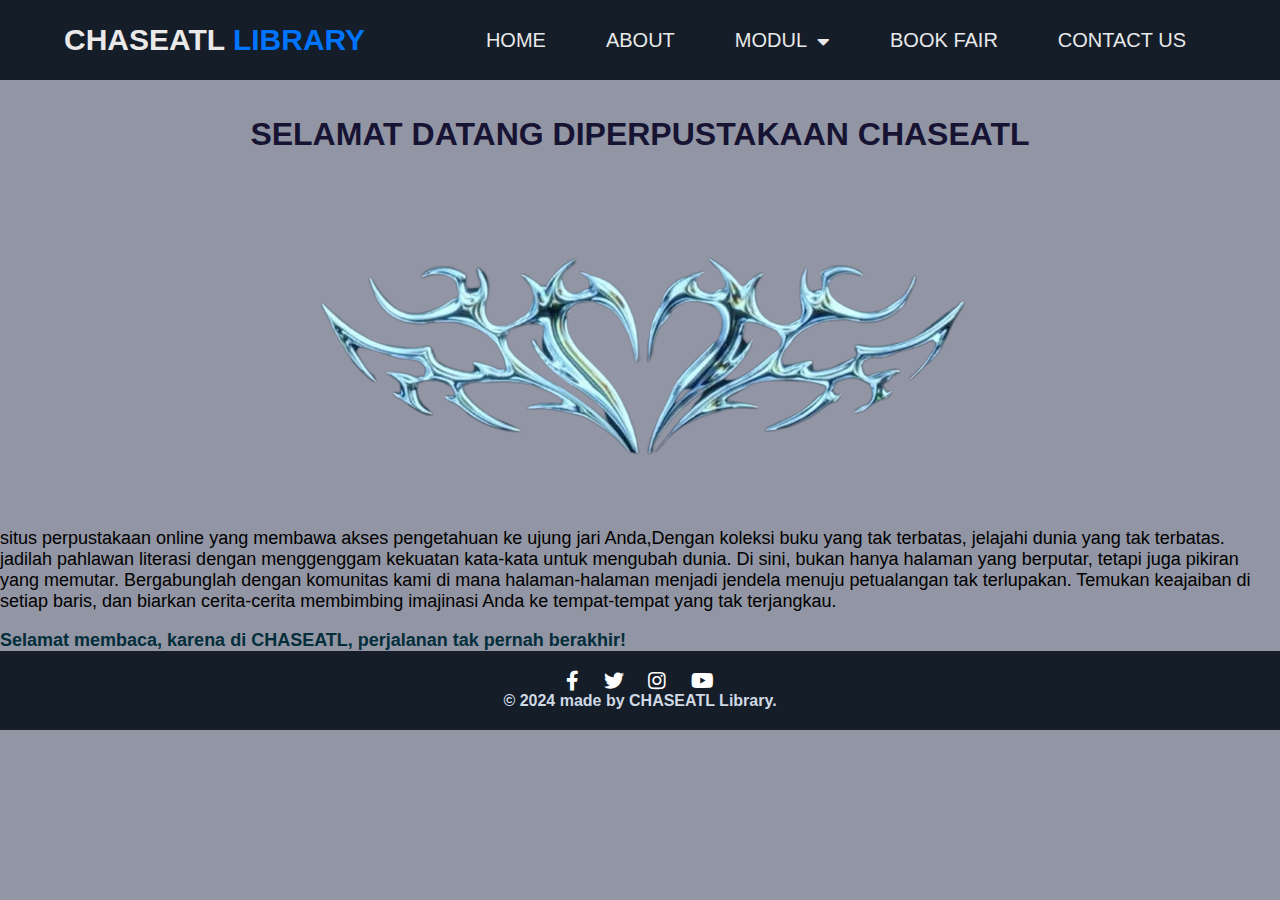
==== index.html @ 22dcc248 "Update index.html" ====
<html lang="en">
  <head>
    <meta charset="UTF-8" />
    <meta name="viewport" content="width=device-width, initial-scale=1.0" />
    <link
      rel="stylesheet"
      href="https://cdnjs.cloudflare.com/ajax/libs/font-awesome/5.15.1/css/all.min.css"
    />
    <link rel="stylesheet" href="style.css" />
    <title>dropdown Menu</title>
  </head>
  <body>
    <div class="menu-bar">
      <h1 class="logo">CHASEATL <span>LIBRARY</span></h1>
      <ul>
        <li><a href="home.html">HOME</a></li>
        <li><a href="about us.html">ABOUT</a></li>
        <li>
          <a href="#">MODUL<i class="fas fa-caret-down"></i></a>
          <div class="dropdown-menu">
            <ul>
              <li>
                <a href="#">MODUL 1 <i class="fas fa-caret-right"></i></a>
                <div class="dropdown-menu-1">
                  <ul>
                    <li><a href="modul1.html">Perpustakaan</a></li>
                    <li><a href="modul 1(2).html">Audio dan Video</a></li>
                  </ul>
                </div>
              </li>
              <li>
                <a href="#">MODUL 2 <i class="fas fa-caret-right"></i></a>
                <div class="dropdown-menu-1">
                  <ul>
                    <li><a href="modul 2(1).html">Form Pribadi</a></li>
                    <li><a href="modul 2(2).html">Form Buku</a></li>
                  </ul>
                </div>
              </li>
              <li><a href="modul 3.html">MODUL 3</a></li>
              <li>
                <a href="#">MODUL 4<i class="fas fa-caret-right"></i></a>
                <div class="dropdown-menu-1">
                  <ul>
                    <li><a href="tabel border.html">Tabel border</a></li>
                    <li><a href="form button.html">Form Button</a></li>
                  </ul>
                </div>
              </li>
              <li><a href="modul 5 js.html">MODUL 5</a></li>
            </ul>
          </div>
        </li>
        <li><a href="#">BOOK FAIR</a></li>
        <li><a href="#">CONTACT US</a></li>
      </ul>
    </div>
    <body>
      <br></br>
      <center><h1><p style="color:rgb(22, 19, 51);">SELAMAT DATANG DIPERPUSTAKAAN CHASEATL</h1></center>
      <center>
        <img src="bg home 3.png"style="width: 800x;height: 447x;">
      </center>
      <body style="background-color: rgb(146, 149, 163);"> 
        <p><font size="4">  situs perpustakaan online yang membawa akses pengetahuan ke ujung jari
          Anda,Dengan koleksi buku yang tak terbatas, jelajahi dunia yang tak
          terbatas. jadilah pahlawan literasi dengan menggenggam kekuatan
          kata-kata untuk mengubah dunia. Di sini, bukan hanya halaman yang
          berputar, tetapi juga pikiran yang memutar. Bergabunglah dengan
          komunitas kami di mana halaman-halaman menjadi jendela menuju
          petualangan tak terlupakan. Temukan keajaiban di setiap baris, dan
          biarkan cerita-cerita membimbing imajinasi Anda ke tempat-tempat yang
          tak terjangkau.</font>
          <br></br>
      <p><font size="4"><p style="color:rgb(3, 46, 59);">
        <b>Selamat membaca, karena di CHASEATL, perjalanan tak pernah berakhir!
      </p></font>
    <!DOCTYPE html>
    <html lang="en">
      <head>
        <meta charset="UTF-8" />
        <meta name="viewport" content="width=device-width, initial-scale=1.0" />
        <title>Footer Perpustakaan</title>
        <!-- Tambahkan Font Awesome CSS -->
        <link
          rel="stylesheet"
          href="https://cdnjs.cloudflare.com/ajax/libs/font-awesome/5.15.4/css/all.min.css"
          integrity="sha512-nR1c4E3x7Vax+p3Q7z4e5fVpkRuknSCwMZYemDAPFEid+FW/tEWT8kGz0FfIQ4l+cMmz6z4LZBj71E8J9a3qKw=="
          crossorigin="anonymous"
          referrerpolicy="no-referrer"
        />
        <style>
          body {
            font-family: Arial, sans-serif;
            margin: 0;
            padding: 0;
          }

          footer {
            background-color: #141d28;
            color: #cfd9e4;
            padding: 20px 0;
            text-align: center;
          }

          .social-media {
            list-style-type: none;
            padding: 0;
          }

          .social-media li {
            display: inline-block;
            margin: 0 10px;
          }

          .social-media li a {
            color: #fff;
            font-size: 20px;
            text-decoration: none;
          }
        </style>
      </head>
      <body>
        <!-- Konten website di sini -->

        <footer>
          <ul class="social-media">
            <li>
              <a href="http://facebook.com/ChaseAtlantic"><i class="fab fa-facebook-f"></i></a>
            </li>
            <li>
              <a href="https://x.com/ChaseAtlantic"><i class="fab fa-twitter"></i></a>
            </li>
            <li>
              <a href="https://www.instagram.com/chaseatlantic?igsh=NHZodzY4cXJscTN0"><i class="fab fa-instagram"></i></a>
            </li>
            <li>
              <a href="https://youtube.com/@chaseatlantic?si=rGFkRteSnaKxdk2x"><i class="fab fa-youtube"></i></a>
            </li>
          </ul>
          <p>&copy; 2024 made by CHASEATL Library.</p>
        </footer>
      </body>
    </html>
---- style.css ----
:root {
  --color-primary: #0073ff;
  --color-white: #e9e9e9;
  --color-black: #141d28;
  --color-black-1: #212b38;
}

* {
  margin: 0;
  padding: 0;
  box-sizing: border-box;
}

body {
  font-family: sans-serif;
}

.logo {
  color: var(--color-white);
  font-size: 30px;
}

.logo span {
  color: var(--color-primary);
}

.menu-bar {
  background-color: var(--color-black);
  height: 80px;
  width: 100%;
  display: flex;
  justify-content: space-between;
  align-items: center;
  padding: 0 5%;

  position: relative;
}

.menu-bar ul {
  list-style: none;
  display: flex;
}

.menu-bar ul li {
  /* width: 120px; */
  padding: 10px 30px;
  /* text-align: center; */

  position: relative;
}

.menu-bar ul li a {
  font-size: 20px;
  color: var(--color-white);
  text-decoration: none;

  transition: all 0.3s;
}

.menu-bar ul li a:hover {
  color: var(--color-primary);
}

.fas {
  float: right;
  margin-left: 10px;
  padding-top: 3px;
}

/* dropdown menu style */
.dropdown-menu {
  display: none;
}

.menu-bar ul li:hover .dropdown-menu {
  display: block;
  position: absolute;
  left: 0;
  top: 100%;
  background-color: var(--color-black);
}

.menu-bar ul li:hover .dropdown-menu ul {
  display: block;
  margin: 10px;
}

.menu-bar ul li:hover .dropdown-menu ul li {
  width: 150px;
  padding: 10px;
}

.dropdown-menu-1 {
  display: none;
}

.dropdown-menu ul li:hover .dropdown-menu-1 {
  display: block;
  position: absolute;
  left: 150px;
  top: 0;
  background-color: var(--color-black);
}

.hero {
  height: calc(100vh - 80px);
  background-image: url(./bg.jpg);
  background-position: center;
}
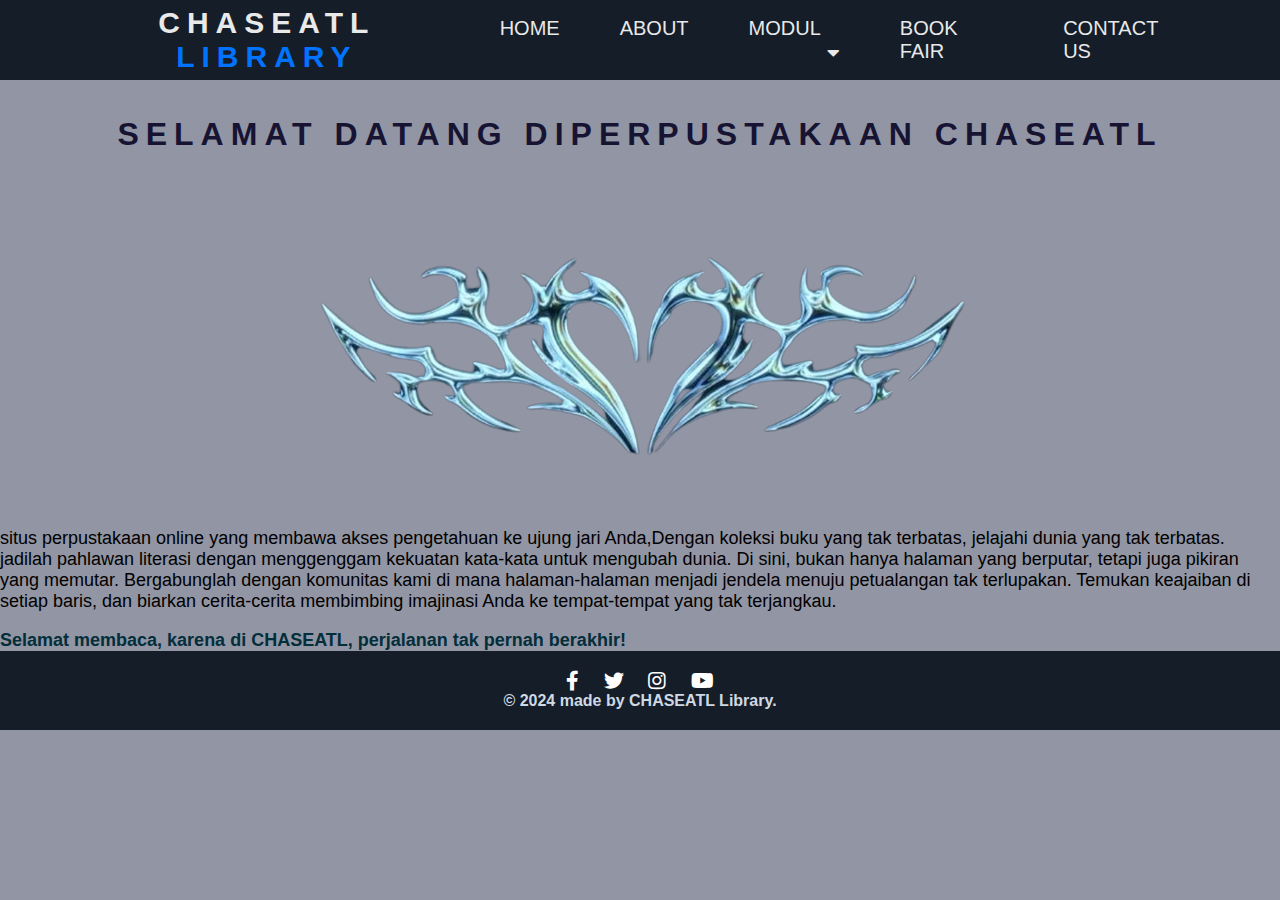
==== commit 8731fd1f: "Update index.html" ====
--- a/index.html
+++ b/index.html
@@ -7,7 +7,7 @@
       href="https://cdnjs.cloudflare.com/ajax/libs/font-awesome/5.15.1/css/all.min.css"
     />
     <link rel="stylesheet" href="style.css" />
-    <title>dropdown Menu</title>
+    <title>PERPUSTAKAAN CHASEATL</title>
   </head>
   <body>
     <div class="menu-bar">
@@ -51,8 +51,8 @@
             </ul>
           </div>
         </li>
-        <li><a href="#">BOOK FAIR</a></li>
-        <li><a href="#">CONTACT US</a></li>
+        <li><a href="BOOKFAIR.html">BOOK FAIR</a></li>
+        <li><a href="contact us.html">CONTACT US</a></li>
       </ul>
     </div>
     <body>
--- a/style.css
+++ b/style.css
@@ -70,6 +70,12 @@
 /* dropdown menu style */
 .dropdown-menu {
   display: none;
+  position: fixed;
+  z-index: 1;
+  top: 0;
+  width: 100%;
+  margin: 0;
+  padding: 0;
 }
 
 .menu-bar ul li:hover .dropdown-menu {
@@ -107,3 +113,387 @@
   background-image: url(./bg.jpg);
   background-position: center;
 }
+body {
+  font-family: Arial, Helvetica, sans-serif;
+  margin: 0;
+}
+
+html {
+  box-sizing: border-box;
+}
+
+*,
+*:before,
+*:after {
+  box-sizing: inherit;
+}
+
+.column {
+  float: left;
+  width: 33.3%;
+  margin-bottom: 16px;
+  padding: 0 8px;
+}
+
+.card {
+  box-shadow: 0 4px 8px 0 rgba(0, 0, 0, 0.2);
+  margin: 8px;
+}
+
+.about-section {
+  padding: 50px;
+  text-align: center;
+  background-color: #474e5d;
+  color: white;
+}
+
+.container {
+  padding: 0 16px;
+}
+
+.container::after,
+.row::after {
+  content: "";
+  clear: both;
+  display: table;
+}
+
+.title {
+  color: grey;
+}
+
+.button {
+  border: none;
+  outline: 0;
+  display: inline-block;
+  padding: 8px;
+  color: white;
+  background-color: #000;
+  text-align: center;
+  cursor: pointer;
+  width: 100%;
+}
+
+.button:hover {
+  background-color: #555;
+}
+
+@media screen and (max-width: 650px) {
+  .column {
+    width: 100%;
+    display: block;
+  }
+}
+.button {
+  border-radius: 4px;
+  background-color: #0a133b;
+  border: none;
+  color: #ffffff;
+  text-align: center;
+  font-size: 25px;
+  padding: 15px;
+  width: 150px;
+  transition: all 0.5s;
+  cursor: pointer;
+  margin: 5px;
+}
+
+.button span {
+  cursor: pointer;
+  display: inline-block;
+  position: relative;
+  transition: 0.5s;
+}
+
+.button span:after {
+  content: "\00bb";
+  position: absolute;
+  opacity: 0;
+  top: 0;
+  right: -20px;
+  transition: 0.5s;
+}
+
+.button:hover span {
+  padding-right: 25px;
+}
+
+.button:hover span:after {
+  opacity: 1;
+  right: 0;
+}
+* {
+  box-sizing: border-box;
+}
+
+/* Container needed to position the overlay. Adjust the width as needed */
+.container {
+  position: relative;
+  width: 100%;
+  max-width: 500px;
+}
+
+/* Make the image to responsive */
+.image {
+  display: block;
+  width: 100%;
+  height: auto;
+}
+
+/* The overlay effect - lays on top of the container and over the image */
+.overlay {
+  position: absolute;
+  bottom: 0;
+  background: rgb(0, 0, 0);
+  background: rgba(0, 0, 0, 0.5); /* Black see-through */
+  color: #f1f1f1;
+  width: 92%;
+  transition: 0.5s ease;
+  opacity: 0;
+  color: white;
+  font-size: 20px;
+  padding: 20px;
+  text-align: center;
+}
+
+/* When you mouse over the container, fade in the overlay title */
+.container:hover .overlay {
+  opacity: 1;
+}
+@import url(https://fonts.googleapis.com/css?family=Montserrat:400,700);
+
+html {
+  font-family: "Montserrat", Arial, sans-serif;
+  -ms-text-size-adjust: 100%;
+  -webkit-text-size-adjust: 100%;
+}
+
+body {
+  background: #ebeef3;
+}
+
+button {
+  overflow: visible;
+}
+
+button,
+select {
+  text-transform: none;
+}
+
+button,
+input,
+select,
+textarea {
+  color: #0a284b;
+  font: inherit;
+  margin: 0;
+}
+
+input {
+  line-height: normal;
+}
+
+textarea {
+  overflow: auto;
+}
+
+#container {
+  border: solid 3px #474544;
+  max-width: 768px;
+  margin: 60px auto;
+  position: relative;
+}
+
+form {
+  padding: 37.5px;
+  margin: 50px 0;
+}
+
+h1 {
+  color: #474544;
+  font-size: 32px;
+  font-weight: 700;
+  letter-spacing: 7px;
+  text-align: center;
+  text-transform: uppercase;
+}
+
+.underline {
+  border-bottom: solid 2px #474544;
+  margin: -0.512em auto;
+  width: 80px;
+}
+
+.icon_wrapper {
+  margin: 50px auto 0;
+  width: 100%;
+}
+
+.icon {
+  display: block;
+  fill: #474544;
+  height: 50px;
+  margin: 0 auto;
+  width: 50px;
+}
+
+.email {
+  float: right;
+  width: 45%;
+}
+
+input[type="text"],
+[type="email"],
+select,
+textarea {
+  background: none;
+  border: none;
+  border-bottom: solid 2px #474544;
+  color: #474544;
+  font-size: 1em;
+  font-weight: 400;
+  letter-spacing: 1px;
+  margin: 0em 0 1.875em 0;
+  padding: 0 0 0.875em 0;
+  text-transform: uppercase;
+  width: 100%;
+  -webkit-box-sizing: border-box;
+  -moz-box-sizing: border-box;
+  -ms-box-sizing: border-box;
+  -o-box-sizing: border-box;
+  box-sizing: border-box;
+  -webkit-transition: all 0.3s;
+  -moz-transition: all 0.3s;
+  -ms-transition: all 0.3s;
+  -o-transition: all 0.3s;
+  transition: all 0.3s;
+}
+
+input[type="text"]:focus,
+[type="email"]:focus,
+textarea:focus {
+  outline: none;
+  padding: 0 0 0.875em 0;
+}
+
+.message {
+  float: none;
+}
+
+.name {
+  float: left;
+  width: 45%;
+}
+
+select {
+  background: url("https://cdn4.iconfinder.com/data/icons/ionicons/512/icon-ios7-arrow-down-32.png")
+    no-repeat right;
+  outline: none;
+  -moz-appearance: none;
+  -webkit-appearance: none;
+}
+
+select::-ms-expand {
+  display: none;
+}
+
+.subject {
+  width: 100%;
+}
+
+.telephone {
+  width: 100%;
+}
+
+textarea {
+  line-height: 150%;
+  height: 150px;
+  resize: none;
+  width: 100%;
+}
+
+::-webkit-input-placeholder {
+  color: #474544;
+}
+
+:-moz-placeholder {
+  color: #474544;
+  opacity: 1;
+}
+
+::-moz-placeholder {
+  color: #474544;
+  opacity: 1;
+}
+
+:-ms-input-placeholder {
+  color: #474544;
+}
+
+#form_button {
+  background: none;
+  border: solid 2px #474544;
+  color: #474544;
+  cursor: pointer;
+  display: inline-block;
+  font-family: "Helvetica", Arial, sans-serif;
+  font-size: 0.875em;
+  font-weight: bold;
+  outline: none;
+  padding: 20px 35px;
+  text-transform: uppercase;
+  -webkit-transition: all 0.3s;
+  -moz-transition: all 0.3s;
+  -ms-transition: all 0.3s;
+  -o-transition: all 0.3s;
+  transition: all 0.3s;
+}
+
+#form_button:hover {
+  background: #061130;
+  color: #f2f3eb;
+}
+
+@media screen and (max-width: 768px) {
+  #container {
+    margin: 20px auto;
+    width: 95%;
+  }
+}
+
+@media screen and (max-width: 480px) {
+  h1 {
+    font-size: 26px;
+  }
+
+  .underline {
+    width: 68px;
+  }
+
+  #form_button {
+    padding: 15px 25px;
+  }
+}
+
+@media screen and (max-width: 420px) {
+  h1 {
+    font-size: 18px;
+  }
+
+  .icon {
+    height: 35px;
+    width: 35px;
+  }
+
+  .underline {
+    width: 53px;
+  }
+
+  input[type="text"],
+  [type="email"],
+  select,
+  textarea {
+    font-size: 0.875em;
+  }
+}
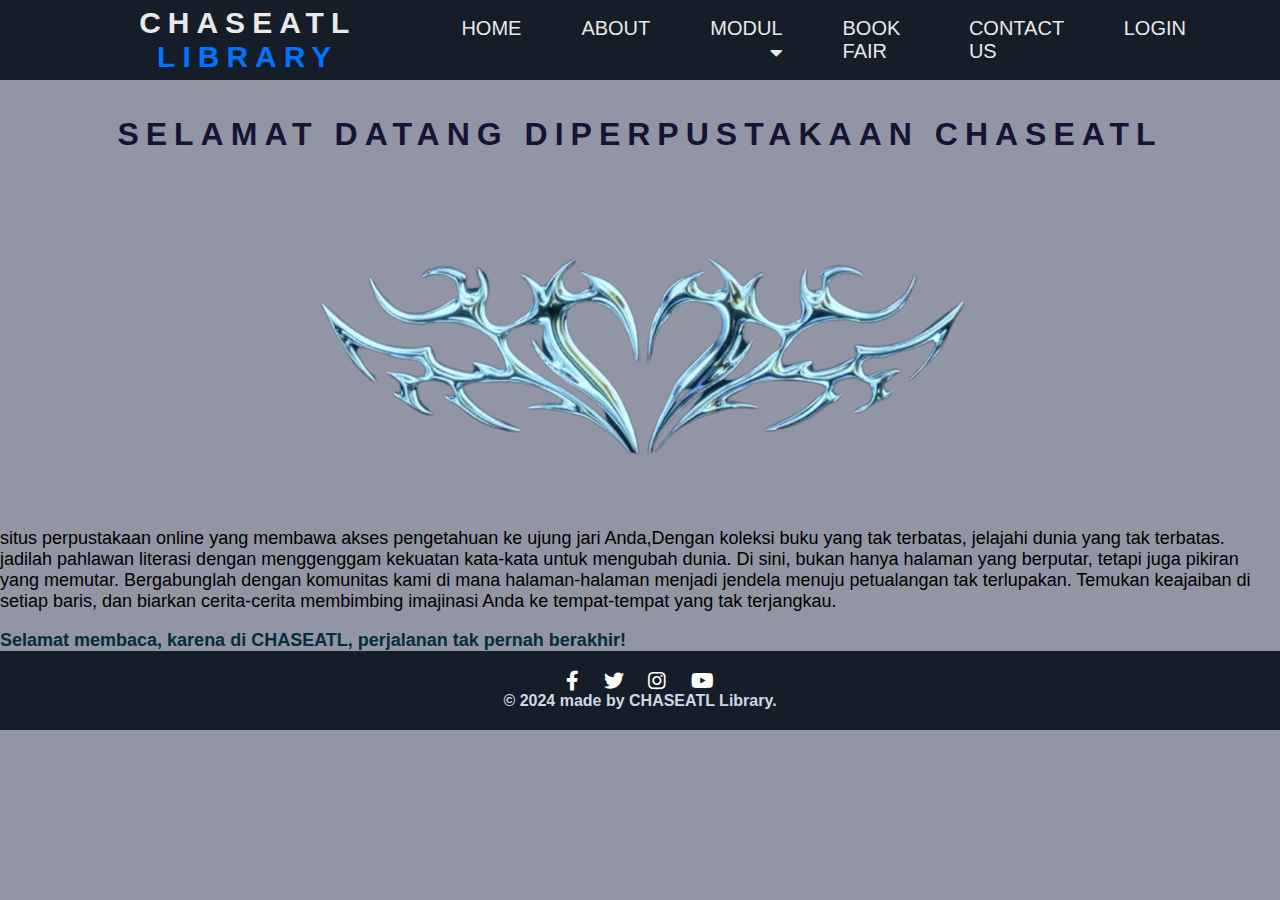
==== commit 94270b27: "Update index.html" ====
--- a/index.html
+++ b/index.html
@@ -53,6 +53,7 @@
         </li>
         <li><a href="BOOKFAIR.html">BOOK FAIR</a></li>
         <li><a href="contact us.html">CONTACT US</a></li>
+        <li><a href="log in.html">LOGIN</a></li>
       </ul>
     </div>
     <body>
--- a/style.css
+++ b/style.css
@@ -306,8 +306,8 @@
 }
 
 form {
-  padding: 37.5px;
-  margin: 50px 0;
+  padding: 0px;
+  margin: 20px;
 }
 
 h1 {
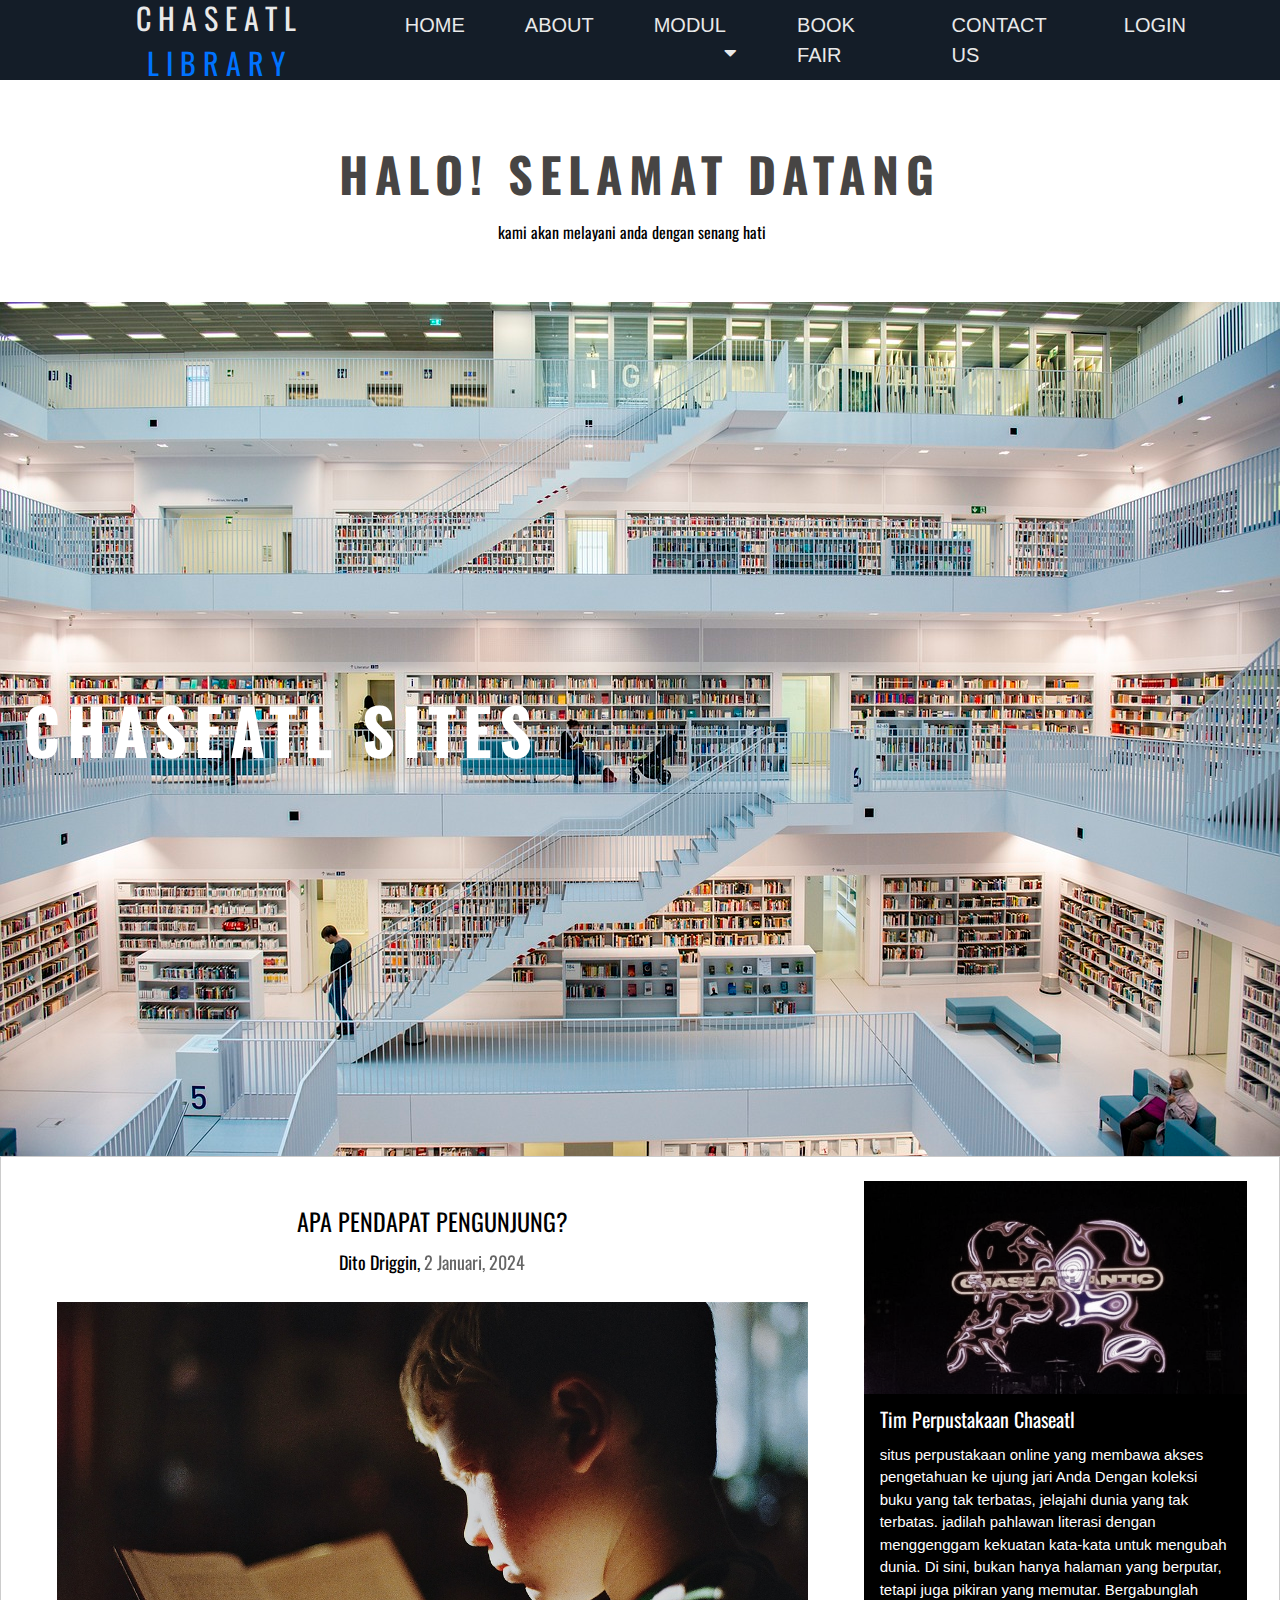
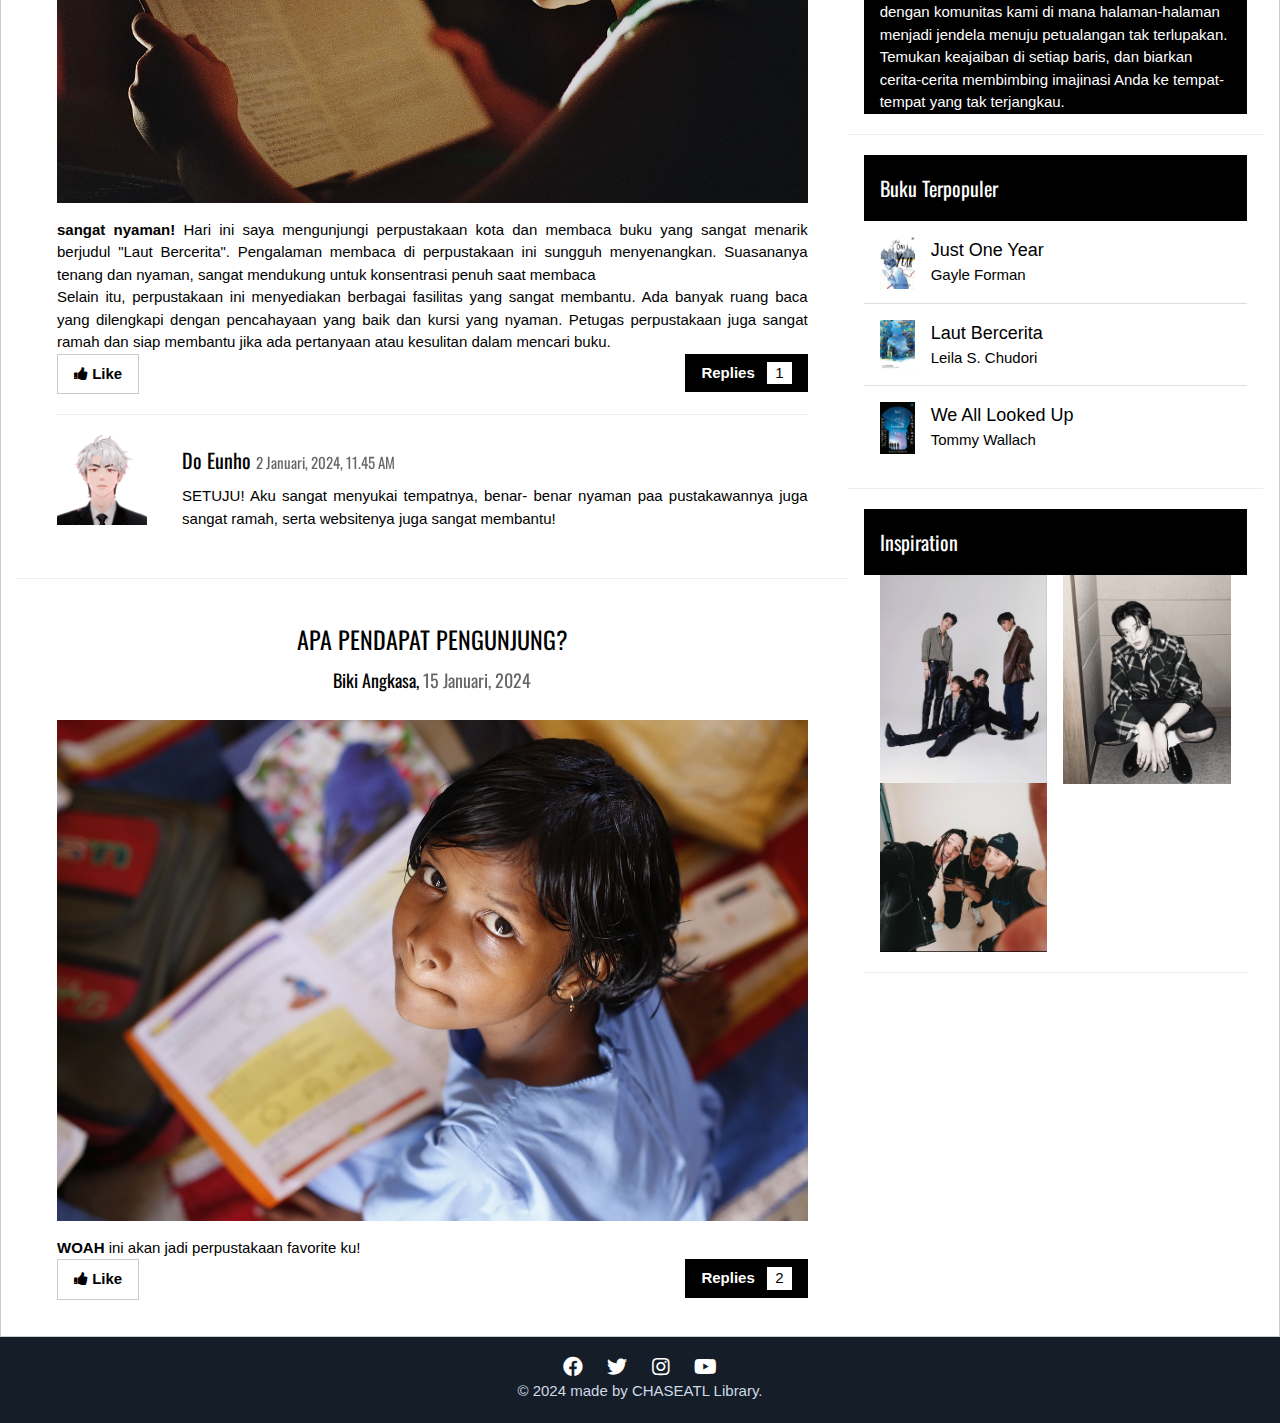
==== commit 1e99be9f: "Update index.html" ====
--- a/index.html
+++ b/index.html
@@ -1,145 +1,493 @@
-<html lang="en">
+<head>
+  <meta charset="UTF-8" />
+  <meta name="viewport" content="width=device-width, initial-scale=1.0" />
+  <link
+    rel="stylesheet"
+    href="https://cdnjs.cloudflare.com/ajax/libs/font-awesome/5.15.1/css/all.min.css"
+  />
+  <link rel="stylesheet" href="style.css" />
+  <title>Home Chaseatl</title>
+  <style type="text/css" id="operaUserStyle"></style>
+  <style type="text/css"></style>
+</head>
+<body
+  style="background-color: rgb(255, 255, 255)"
+  data-new-gr-c-s-check-loaded="14.1184.0"
+  data-gr-ext-installed=""
+>
+  <div class="menu-bar">
+    <h1 class="logo">CHASEATL <span>LIBRARY</span></h1>
+    <ul>
+      <li><a href="home.html">HOME</a></li>
+      <li><a href="about us.html">ABOUT</a></li>
+      <li>
+        <a href="#">MODUL<i class="fas fa-caret-down"></i></a>
+        <div class="dropdown-menu">
+          <ul>
+            <li>
+              <a href="#">MODUL 1 <i class="fas fa-caret-right"></i></a>
+              <div class="dropdown-menu-1">
+                <ul>
+                  <li><a href="modul1.html">Perpustakaan</a></li>
+                  <li><a href="modul 1(2).html">Audio dan Video</a></li>
+                </ul>
+              </div>
+            </li>
+            <li>
+              <a href="#">MODUL 2 <i class="fas fa-caret-right"></i></a>
+              <div class="dropdown-menu-1">
+                <ul>
+                  <li><a href="modul 2(1).html">Form Pribadi</a></li>
+                  <li><a href="modul 2(2).html">Form Buku</a></li>
+                </ul>
+              </div>
+            </li>
+            <li><a href="modul 3.html">MODUL 3</a></li>
+            <li>
+              <a href="#">MODUL 4<i class="fas fa-caret-right"></i></a>
+              <div class="dropdown-menu-1">
+                <ul>
+                  <li><a href="tabel border.html">Tabel border</a></li>
+                  <li><a href="form button.html">Form Button</a></li>
+                </ul>
+              </div>
+            </li>
+            <li><a href="modul 5 js.html">MODUL 5</a></li>
+            <li><a href="modul8.html">MODUL 8</a></li>
+          </ul>
+        </div>
+      </li>
+      <li><a href="BOOKFAIR.html">BOOK FAIR</a></li>
+      <li><a href="contact us.html">CONTACT US</a></li>
+      <li><a href="log in.html">LOGIN</a></li>
+    </ul>
+  </div>
   <head>
-    <meta charset="UTF-8" />
-    <meta name="viewport" content="width=device-width, initial-scale=1.0" />
-    <link
-      rel="stylesheet"
-      href="https://cdnjs.cloudflare.com/ajax/libs/font-awesome/5.15.1/css/all.min.css"
-    />
-    <link rel="stylesheet" href="style.css" />
-    <title>PERPUSTAKAAN CHASEATL</title>
-  </head>
-  <body>
-    <div class="menu-bar">
-      <h1 class="logo">CHASEATL <span>LIBRARY</span></h1>
-      <ul>
-        <li><a href="home.html">HOME</a></li>
-        <li><a href="about us.html">ABOUT</a></li>
-        <li>
-          <a href="#">MODUL<i class="fas fa-caret-down"></i></a>
-          <div class="dropdown-menu">
-            <ul>
-              <li>
-                <a href="#">MODUL 1 <i class="fas fa-caret-right"></i></a>
-                <div class="dropdown-menu-1">
-                  <ul>
-                    <li><a href="modul1.html">Perpustakaan</a></li>
-                    <li><a href="modul 1(2).html">Audio dan Video</a></li>
-                  </ul>
-                </div>
-              </li>
-              <li>
-                <a href="#">MODUL 2 <i class="fas fa-caret-right"></i></a>
-                <div class="dropdown-menu-1">
-                  <ul>
-                    <li><a href="modul 2(1).html">Form Pribadi</a></li>
-                    <li><a href="modul 2(2).html">Form Buku</a></li>
-                  </ul>
-                </div>
-              </li>
-              <li><a href="modul 3.html">MODUL 3</a></li>
-              <li>
-                <a href="#">MODUL 4<i class="fas fa-caret-right"></i></a>
-                <div class="dropdown-menu-1">
-                  <ul>
-                    <li><a href="tabel border.html">Tabel border</a></li>
-                    <li><a href="form button.html">Form Button</a></li>
-                  </ul>
-                </div>
-              </li>
-              <li><a href="modul 5 js.html">MODUL 5</a></li>
-            </ul>
-          </div>
-        </li>
-        <li><a href="BOOKFAIR.html">BOOK FAIR</a></li>
-        <li><a href="contact us.html">CONTACT US</a></li>
-        <li><a href="log in.html">LOGIN</a></li>
-      </ul>
-    </div>
-    <body>
-      <br></br>
-      <center><h1><p style="color:rgb(22, 19, 51);">SELAMAT DATANG DIPERPUSTAKAAN CHASEATL</h1></center>
-      <center>
-        <img src="bg home 3.png"style="width: 800x;height: 447x;">
-      </center>
-      <body style="background-color: rgb(146, 149, 163);"> 
-        <p><font size="4">  situs perpustakaan online yang membawa akses pengetahuan ke ujung jari
-          Anda,Dengan koleksi buku yang tak terbatas, jelajahi dunia yang tak
-          terbatas. jadilah pahlawan literasi dengan menggenggam kekuatan
-          kata-kata untuk mengubah dunia. Di sini, bukan hanya halaman yang
-          berputar, tetapi juga pikiran yang memutar. Bergabunglah dengan
-          komunitas kami di mana halaman-halaman menjadi jendela menuju
-          petualangan tak terlupakan. Temukan keajaiban di setiap baris, dan
-          biarkan cerita-cerita membimbing imajinasi Anda ke tempat-tempat yang
-          tak terjangkau.</font>
-          <br></br>
-      <p><font size="4"><p style="color:rgb(3, 46, 59);">
-        <b>Selamat membaca, karena di CHASEATL, perjalanan tak pernah berakhir!
-      </p></font>
-    <!DOCTYPE html>
-    <html lang="en">
-      <head>
+        <title>Home chaseatl</title>
         <meta charset="UTF-8" />
-        <meta name="viewport" content="width=device-width, initial-scale=1.0" />
-        <title>Footer Perpustakaan</title>
-        <!-- Tambahkan Font Awesome CSS -->
+        <meta name="viewport" content="width=device-width, initial-scale=1" />
         <link
           rel="stylesheet"
-          href="https://cdnjs.cloudflare.com/ajax/libs/font-awesome/5.15.4/css/all.min.css"
-          integrity="sha512-nR1c4E3x7Vax+p3Q7z4e5fVpkRuknSCwMZYemDAPFEid+FW/tEWT8kGz0FfIQ4l+cMmz6z4LZBj71E8J9a3qKw=="
-          crossorigin="anonymous"
-          referrerpolicy="no-referrer"
+          href="https://www.w3schools.com/w3css/4/w3.css"
+        />
+        <link
+          rel="stylesheet"
+          href="https://fonts.googleapis.com/css?family=Oswald"
+        />
+        <link
+          rel="stylesheet"
+          href="https://fonts.googleapis.com/css?family=Open Sans"
+        />
+        <link
+          rel="stylesheet"
+          href="https://cdnjs.cloudflare.com/ajax/libs/font-awesome/4.7.0/css/font-awesome.min.css"
         />
         <style>
+          h1,
+          h2,
+          h3,
+          h4,
+          h5,
+          h6 {
+            font-family: "Oswald";
+          }
           body {
-            font-family: Arial, sans-serif;
-            margin: 0;
-            padding: 0;
-          }
-
-          footer {
-            background-color: #141d28;
-            color: #cfd9e4;
-            padding: 20px 0;
-            text-align: center;
-          }
-
-          .social-media {
-            list-style-type: none;
-            padding: 0;
-          }
-
-          .social-media li {
-            display: inline-block;
-            margin: 0 10px;
-          }
-
-          .social-media li a {
-            color: #fff;
-            font-size: 20px;
-            text-decoration: none;
+            font-family: "Open Sans";
           }
         </style>
       </head>
-      <body>
-        <!-- Konten website di sini -->
-
-        <footer>
-          <ul class="social-media">
-            <li>
-              <a href="http://facebook.com/ChaseAtlantic"><i class="fab fa-facebook-f"></i></a>
-            </li>
-            <li>
-              <a href="https://x.com/ChaseAtlantic"><i class="fab fa-twitter"></i></a>
-            </li>
-            <li>
-              <a href="https://www.instagram.com/chaseatlantic?igsh=NHZodzY4cXJscTN0"><i class="fab fa-instagram"></i></a>
-            </li>
-            <li>
-              <a href="https://youtube.com/@chaseatlantic?si=rGFkRteSnaKxdk2x"><i class="fab fa-youtube"></i></a>
-            </li>
-          </ul>
-          <p>&copy; 2024 made by CHASEATL Library.</p>
-        </footer>
-      </body>
+
+      <!-- w3-content defines a container for fixed size centered content, 
+and is wrapped around the whole page content, except for the footer in this example -->
+      <div class="w3-content" style="max-width: 1600px">
+        <!-- Header -->
+        <header class="w3-container w3-center w3-padding-48 w3-white">
+          <h1 class="w3-xxxlarge"><b>Halo! Selamat Datang</b></h1>
+          <h6>
+            kami akan melayani anda dengan senang hati<span
+              class="w3-tag"
+            ></span>
+          </h6>
+        </header>
+
+        <!-- Image header -->
+        <header class="w3-display-container w3-wide" id="home">
+          <img
+            class="w3-image"
+            src="bg.jpg"
+            alt="Fashion Blog"
+            width="1600"
+            height="1060"
+          />
+          <div class="w3-display-left w3-padding-large">
+            <h1 class="w3-text-white"></h1>
+            <h1 class="w3-jumbo w3-text-white w3-hide-small">
+              <b>CHASEATL SITES</b>
+            </h1>
+          </div>
+        </header>
+
+        <!-- Grid -->
+        <div class="w3-row w3-padding w3-border">
+          <!-- Blog entries -->
+          <div class="w3-col l8 s12">
+            <!-- Blog entry -->
+            <div class="w3-container w3-white w3-margin w3-padding-large">
+              <div class="w3-center">
+                <h3>APA PENDAPAT PENGUNJUNG?</h3>
+                <h5>
+                  Dito Driggin, <span class="w3-opacity">2 Januari, 2024</span>
+                </h5>
+              </div>
+
+              <div class="w3-justify">
+                <img
+                  src="people1.jpg"
+                  alt="boy reading a book"
+                  style="width: 100%"
+                  class="w3-padding-16"
+                />
+                <p>
+                  <strong>sangat nyaman!</strong> Hari ini saya mengunjungi
+                  perpustakaan kota dan membaca buku yang sangat menarik
+                  berjudul "Laut Bercerita". Pengalaman membaca di perpustakaan
+                  ini sungguh menyenangkan. Suasananya tenang dan nyaman, sangat
+                  mendukung untuk konsentrasi penuh saat membaca
+                </p>
+                <p>
+                  Selain itu, perpustakaan ini menyediakan berbagai fasilitas
+                  yang sangat membantu. Ada banyak ruang baca yang dilengkapi
+                  dengan pencahayaan yang baik dan kursi yang nyaman. Petugas
+                  perpustakaan juga sangat ramah dan siap membantu jika ada
+                  pertanyaan atau kesulitan dalam mencari buku.
+                </p>
+                <p class="w3-left">
+                  <button
+                    class="w3-button w3-white w3-border"
+                    onclick="likeFunction(this)"
+                  >
+                    <b><i class="fa fa-thumbs-up"></i> Like</b>
+                  </button>
+                </p>
+                <p class="w3-right">
+                  <button
+                    class="w3-button w3-black"
+                    onclick="myFunction('demo1')"
+                    id="myBtn"
+                  >
+                    <b>Replies  </b> <span class="w3-tag w3-white">1</span>
+                  </button>
+                </p>
+                <p class="w3-clear"></p>
+                <div
+                  class="w3-row w3-margin-bottom"
+                  id="demo1"
+                  style="display: none"
+                >
+                  <hr />
+                  <div class="w3-col l2 m3">
+                    <img src="responden 2.jpg" style="width: 90px" />
+                  </div>
+                  <div class="w3-col l10 m9">
+                    <h4>
+                      Do Eunho
+                      <span class="w3-opacity w3-medium"
+                        >2 Januari, 2024, 11.45 AM</span
+                      >
+                    </h4>
+                    <p>
+                      SETUJU! Aku sangat menyukai tempatnya, benar- benar nyaman
+                      paa pustakawannya juga sangat ramah, serta websitenya juga
+                      sangat membantu!
+                    </p>
+                  </div>
+                </div>
+              </div>
+            </div>
+            <hr />
+
+            <!-- Blog entry -->
+            <div class="w3-container w3-white w3-margin w3-padding-large">
+              <div class="w3-center">
+                <h3>APA PENDAPAT PENGUNJUNG?</h3>
+                <h5>
+                  Biki Angkasa,
+                  <span class="w3-opacity">15 Januari, 2024</span>
+                </h5>
+              </div>
+
+              <div class="w3-justify">
+                <img
+                  src="people2.jpg"
+                  alt="girl book"
+                  style="width: 100%"
+                  class="w3-padding-16"
+                />
+                <p>
+                  <strong>WOAH</strong> ini akan jadi perpustakaan favorite ku!
+                </p>
+                <p class="w3-left">
+                  <button
+                    class="w3-button w3-white w3-border"
+                    onclick="likeFunction(this)"
+                  >
+                    <b><i class="fa fa-thumbs-up"></i> Like</b>
+                  </button>
+                </p>
+                <p class="w3-right">
+                  <button
+                    class="w3-button w3-black"
+                    onclick="myFunction('demo2')"
+                  >
+                    <b>Replies  </b> <span class="w3-tag w3-white">2</span>
+                  </button>
+                </p>
+                <p class="w3-clear"></p>
+
+                <!-- Example of comment field -->
+                <div id="demo2" style="display: none">
+                  <div class="w3-row">
+                    <hr />
+                    <div class="w3-col l2 m3">
+                      <img src="responden 1.jpg" style="width: 90px" />
+                    </div>
+                    <div class="w3-col l10 m9">
+                      <h4>
+                        Han Noah
+                        <span class="w3-opacity w3-medium"
+                          >18 januari, 2024, 10:52 AM</span
+                        >
+                      </h4>
+                      <p>KAU TAHU BUNG TEMPAT INI SUNGGUH MENAKJUBKAN!</p>
+                      <br />
+                    </div>
+                  </div>
+                  <div class="w3-row w3-margin-bottom">
+                    <div class="w3-col l2 m3">
+                      <img src="responden 3.jpg" style="width: 90px" />
+                    </div>
+                    <div class="w3-col l10 m9">
+                      <h4>
+                        Hamin
+                        <span class="w3-opacity w3-medium"
+                          >23 Januari, 2024, 9:12 AM</span
+                        >
+                      </h4>
+                      <p>love love love!!</p>
+                    </div>
+                  </div>
+                </div>
+              </div>
+            </div>
+            <!-- END BLOG ENTRIES -->
+          </div>
+
+          <!-- About/Information menu -->
+          <div class="w3-col l4">
+            <!-- About Card -->
+            <div class="w3-white w3-margin">
+              <img
+                src="perpus chaseatl.jpg"
+                alt="chaseatl"
+                style="width: 100%"
+                class="w3-grayscale"
+              />
+              <div class="w3-container w3-black">
+                <h4>Tim Perpustakaan Chaseatl</h4>
+                <p>
+                  situs perpustakaan online yang membawa akses pengetahuan ke
+                  ujung jari Anda Dengan koleksi buku yang tak terbatas,
+                  jelajahi dunia yang tak terbatas. jadilah pahlawan literasi
+                  dengan menggenggam kekuatan kata-kata untuk mengubah dunia. Di
+                  sini, bukan hanya halaman yang berputar, tetapi juga pikiran
+                  yang memutar. Bergabunglah dengan komunitas kami di mana
+                  halaman-halaman menjadi jendela menuju petualangan tak
+                  terlupakan. Temukan keajaiban di setiap baris, dan biarkan
+                  cerita-cerita membimbing imajinasi Anda ke tempat-tempat yang
+                  tak terjangkau.
+                </p>
+              </div>
+            </div>
+            <hr />
+
+            <!-- Posts -->
+            <div class="w3-white w3-margin">
+              <div class="w3-container w3-padding w3-black">
+                <h4>Buku Terpopuler</h4>
+              </div>
+              <ul class="w3-ul w3-hoverable w3-white">
+                <li class="w3-padding-16">
+                  <img src="buku populer 1.jpg".jpg" alt="Image" class="w3-left
+                  w3-margin-right" style="width: 35px" />
+                  <span class="w3-large">Just One Year</span>
+                  <br />
+                  <span>Gayle Forman</span>
+                </li>
+                <li class="w3-padding-16">
+                  <img
+                    src="buku populer 2.jpg"
+                    alt="Image"
+                    class="w3-left w3-margin-right"
+                    style="width: 35px"
+                  />
+                  <span class="w3-large">Laut Bercerita</span>
+                  <br />
+                  <span>Leila S. Chudori</span>
+                </li>
+                <li class="w3-padding-16">
+                  <img
+                    src="buku terpopuler 3.jpg"
+                    alt="Image"
+                    class="w3-left w3-margin-right"
+                    style="width: 35px"
+                  />
+                  <span class="w3-large">We All Looked Up</span>
+                  <br />
+                  <span>Tommy Wallach</span>
+                </li>
+              </ul>
+            </div>
+            <hr />
+            <!-- Inspiration -->
+            <div class="w3-white w3-margin">
+              <div class="w3-container w3-padding w3-black">
+                <h4>Inspiration</h4>
+              </div>
+              <div class="w3-row-padding w3-white">
+                <div class="w3-col s6">
+                  <p>
+                    <img
+                      src="inspirasi 1.jpg"
+                      alt="Jeans"
+                      style="width: 100%"
+                    />
+                  </p>
+                  <p>
+                    <img
+                      src="inspirasi 2.jpg"
+                      alt="Jeans"
+                      style="width: 100%"
+                    />
+                  </p>
+                </div>
+                <div class="w3-col s6">
+                  <p>
+                    <img
+                      src="inspirasi 3.jpg"
+                      alt="Men in Hats"
+                      style="width: 100%"
+                      class="w3-grayscale"
+                    />
+                  </p>
+                </div>
+              </div>
+              <hr />
+              <!-- END About/Intro Menu -->
+            </div>
+
+            <!-- END GRID -->
+          </div>
+
+          <!-- END w3-content -->
+        </div>
+      </div>
+      <script>
+        // Toggle between hiding and showing blog replies/comments
+        document.getElementById("myBtn").click();
+        function myFunction(id) {
+          var x = document.getElementById(id);
+          if (x.className.indexOf("w3-show") == -1) {
+            x.className += " w3-show";
+          } else {
+            x.className = x.className.replace(" w3-show", "");
+          }
+        }
+
+        function likeFunction(x) {
+          x.style.fontWeight = "bold";
+          x.innerHTML = "✓ Liked";
+        }
+      </script>
+
+      <!DOCTYPE html>
+      <html lang="en">
+        <head>
+          <meta charset="UTF-8" />
+          <meta
+            name="viewport"
+            content="width=device-width, initial-scale=1.0"
+          />
+          <title>Footer Perpustakaan</title>
+          <!-- Tambahkan Font Awesome CSS -->
+          <link
+            rel="stylesheet"
+            href="https://cdnjs.cloudflare.com/ajax/libs/font-awesome/5.15.4/css/all.min.css"
+            integrity="sha512-nR1c4E3x7Vax+p3Q7z4e5fVpkRuknSCwMZYemDAPFEid+FW/tEWT8kGz0FfIQ4l+cMmz6z4LZBj71E8J9a3qKw=="
+            crossorigin="anonymous"
+            referrerpolicy="no-referrer"
+          />
+          <style>
+            body {
+              font-family: Arial, sans-serif;
+              margin: 0;
+              padding: 0;
+            }
+
+            footer {
+              background-color: #141d28;
+              color: #cfd9e4;
+              padding: 20px 0;
+              text-align: center;
+            }
+
+            .social-media {
+              list-style-type: none;
+              padding: 0;
+            }
+
+            .social-media li {
+              display: inline-block;
+              margin: 0 10px;
+            }
+
+            .social-media li a {
+              color: #fff;
+              font-size: 20px;
+              text-decoration: none;
+            }
+          </style>
+        </head>
+        <body>
+          <!-- Konten website di sini -->
+
+          <footer>
+            <ul class="social-media">
+              <li>
+                <a href="http://facebook.com/ChaseAtlantic"
+                  ><i class="fab fa-facebook-f"></i
+                ></a>
+              </li>
+              <li>
+                <a href="https://x.com/ChaseAtlantic"
+                  ><i class="fab fa-twitter"></i
+                ></a>
+              </li>
+              <li>
+                <a
+                  href="https://www.instagram.com/chaseatlantic?igsh=NHZodzY4cXJscTN0"
+                  ><i class="fab fa-instagram"></i
+                ></a>
+              </li>
+              <li>
+                <a href="https://youtube.com/@chaseatlantic?si=rGFkRteSnaKxdk2x"
+                  ><i class="fab fa-youtube"></i
+                ></a>
+              </li>
+            </ul>
+            <p>&copy; 2024 made by CHASEATL Library.</p>
+          </footer>
+        </body>
+      </html>
     </html>
+  </body>
+</html>
